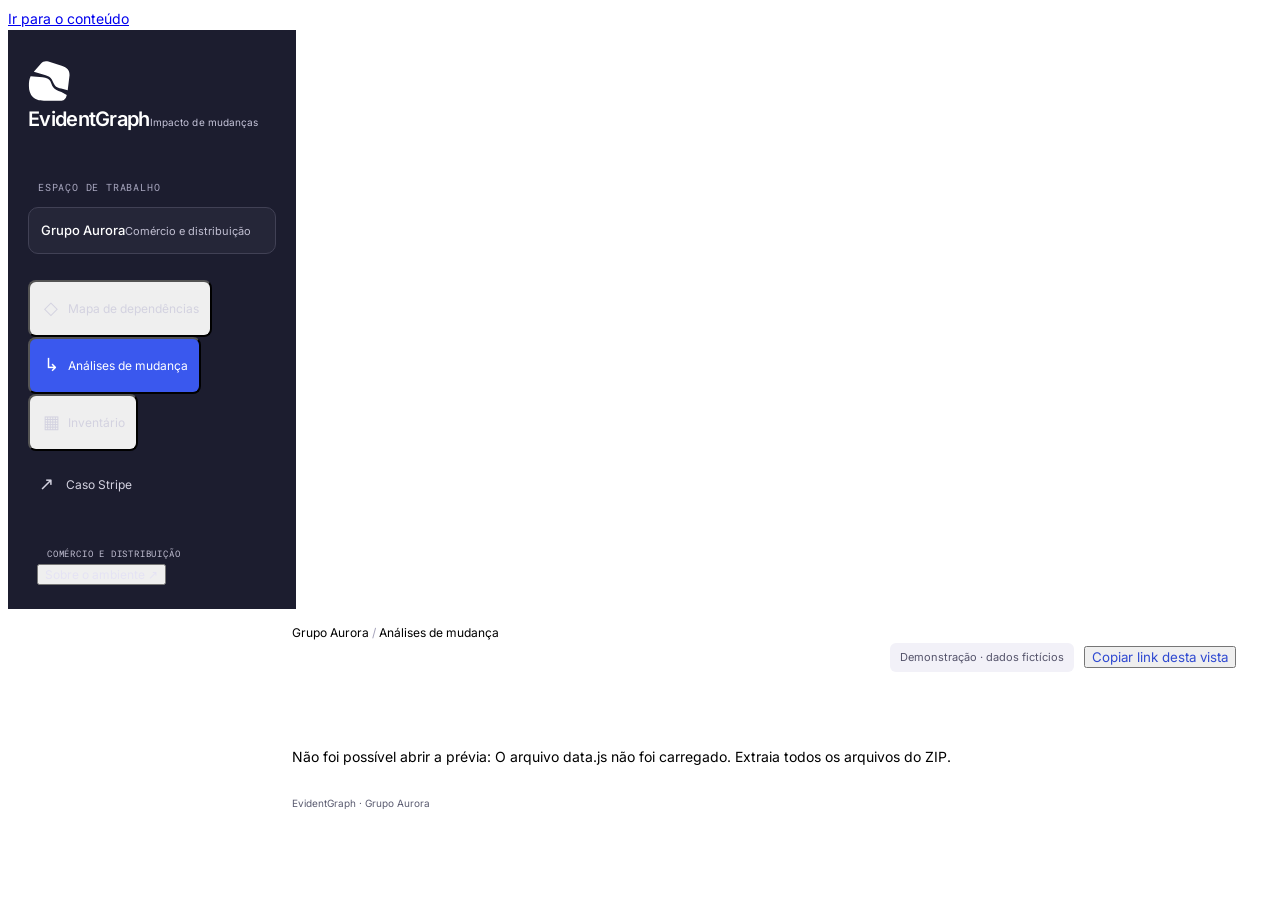
==== evidence-graph/preview-m2/index.html @ 936658e1 "Preserve portable EvidentGraph continuity for a new computer [skip ci]" ====
<!doctype html>
<html lang="pt-BR">
<head>
<meta charset="utf-8"><meta name="viewport" content="width=device-width,initial-scale=1">
<meta name="description" content="EvidentGraph: prévia sintética para revisão de impacto de mudanças.">
<title>EvidentGraph · Revisão de mudanças</title>
<link rel="stylesheet" href="styles.css?v=816976e282be9827"><link rel="stylesheet" href="lineage.css?v=ab8f37216dc863ca"><link rel="stylesheet" href="investigation.css?v=4782831f34d3c460">
<script src="data.js?v=e4a6f53682fa8bcc" defer></script><script src="app.js?v=4b67f17a70300d4d" defer></script><script src="lineage.js?v=4bb8b90324a357f3" defer></script><script src="exploration.js?v=8c428651296725df" defer></script><script src="investigation.js?v=50c261f0c2857e96" defer></script>
<link rel="stylesheet" href="../brand/brand.css?v=cf2e6575670e64a0"><link rel="icon" type="image/svg+xml" href="../brand/favicon.svg?v=e4fd1542565591fd"></head>
<body>
<a class="skip" href="#main">Ir para o conteúdo</a>
<aside class="sidebar">
  <div class="brand"><svg class="eg-symbol" xmlns="http://www.w3.org/2000/svg" viewBox="0 0 560 560" fill="currentColor" aria-hidden="true" focusable="false"><path d="M76 152 167 48C198 14 230 11 266 21L438 74C509 98 543 129 541 200L517 393 432 372C375 360 350 339 332 298L310 255C294 222 263 208 230 198Z"/><path d="m34 213 155 12c53 3 81 21 101 49l27 64c25 46 65 62 118 78l70 40c-11 47-30 71-69 74H207c-68-2-106-12-141-44C26 446 12 393 12 338c-1-49 4-83 22-125Z"/></svg><div>EvidentGraph<small>Impacto de mudanças</small></div></div>
  <div class="workspace-label">ESPAÇO DE TRABALHO</div><div class="company">Grupo Aurora<small>Comércio e distribuição</small></div>
  <nav aria-label="Navegação principal">
    <button data-view="lineage" class="nav"><span aria-hidden="true">◇</span> Mapa de dependências</button>
    <button data-view="analysis" class="nav active" aria-current="page"><span aria-hidden="true">↳</span> Análises de mudança</button>
    <button data-view="inventory" class="nav"><span aria-hidden="true">▦</span> Inventário</button>
    <a class="nav" href="../caso-stripe/?source=case&amp;eg_view=analysis&amp;eg_change=CASE-001&amp;eg_scope=all&amp;eg_technical=1" aria-label="Caso Stripe — abrir caso público com consumidor simulado"><span aria-hidden="true">↗</span> Caso Stripe</a>
  </nav>
  <div class="side-foot"><span class="workspace-label">COMÉRCIO E DISTRIBUIÇÃO</span><button id="aboutBtn" class="side-link">Sobre o ambiente ↗</button></div>
</aside>
<div class="shell">
  <header class="topbar"><div>Grupo Aurora <span class="slash">/</span> <span id="breadcrumb">Análises de mudança</span></div><div class="workspace-tools"><span class="env" id="workspaceEnvironment">Demonstração · dados fictícios</span><button id="copyContextLink" class="text-btn">Copiar link desta vista</button></div></header>
  <main id="main" tabindex="-1">
    <div id="loadStatus" role="status" class="notice">Preparando os dados e os controles…</div>
    <section id="lineageView" hidden>
      <div class="page-head"><div><div class="eyebrow">ARQUITETURA · DADOS · IA</div><h1>Mapa de dependências</h1><p>Explore as conexões. Selecione um ativo para entender seu contexto e avaliar mudanças.</p></div><div class="catalog-totals"><strong id="graphCatalogTotal"></strong><small>no catálogo do Grupo Aurora</small></div></div>
      <div class="graph-context-bar"><div class="view-tabs" aria-label="Visualização das conexões"><button id="graphAsGraph" class="selected" aria-pressed="true" disabled>◇ Grafo</button><button id="graphToList" disabled>≡ Lista de conexões</button></div><label>Mudança em revisão<select id="graphChange"></select></label><button id="graphReview" class="primary" disabled>← Lista da análise</button></div>
      <div class="graph-toolbar"><label class="graph-search-label"><span class="sr-only">Encontrar ativo no grafo</span><input id="graphSearch" type="search" placeholder="Encontrar um ativo…" list="graphAssets"><datalist id="graphAssets"></datalist></label><button id="graphFind" class="secondary">Encontrar</button><label>Escopo<select id="graphScope"><option value="context">Contexto do ativo</option><option value="investigation" disabled>Investigação direcionada</option><option value="impact">Caminhos da análise</option><option value="all">Empresa inteira</option></select></label><label>Área<select id="graphDomain"><option value="">Todas as áreas</option></select></label><label class="graph-check"><input type="checkbox" id="graphTechnical">Colunas e identidades</label></div>
      <section class="investigation-context" aria-label="Contexto da exploração"><div><strong id="investigationTitle">Contexto do ativo</strong><p id="investigationNote"></p></div><label id="depthControl" hidden>Alcance<select id="investigationDepth"><option value="1">Diretos</option><option value="2">Até 2 níveis</option><option value="4">Até 4 níveis</option></select></label><button id="exportContext" class="secondary">Exportar recorte .md</button></section>
      <div class="graph-workspace">
        <section class="graph-canvas-card" aria-label="Exploração do lineage">
          <div class="graph-canvas-head"><div><strong id="graphFocusName"></strong><span id="graphVisibleCount"></span></div><button id="graphReset" class="text-btn">Focar ativo da mudança</button></div>
          <div id="graphNavigation" class="graph-navigation"><div class="graph-controls" role="group" aria-label="Navegar no grafo"><button id="graphZoomOut" aria-label="Diminuir zoom">−</button><span id="graphZoomLabel" aria-live="polite">100%</span><button id="graphZoomIn" aria-label="Aumentar zoom">+</button><button id="graphReadable">Leitura</button><button id="graphFit">Ajustar tudo</button></div><span class="graph-pan-hint">Arraste o fundo ou use as setas para mover o mapa.</span><div class="graph-orientation"><p id="graphViewportStatus"></p><div id="graphPanControls" role="group" aria-label="Revelar outras partes do mapa"><button class="secondary" data-pan="left" aria-label="Ver ativos à esquerda">←</button><button class="secondary" data-pan="up" aria-label="Ver ativos acima">↑</button><button class="secondary" data-pan="down" aria-label="Ver ativos abaixo">↓</button><button class="secondary" data-pan="right" aria-label="Ver ativos à direita">→</button><button id="graphFocusSelected" class="text-btn">Voltar ao ativo selecionado</button></div></div></div>
          <div id="graphViewport" class="graph-viewport" tabindex="0" role="region" aria-label="Grafo interativo. Arraste o fundo para mover; use os botões de zoom e Tab para selecionar ativos."><svg id="lineageSvg" xmlns="http://www.w3.org/2000/svg" aria-label="Ativos e relações direcionadas"></svg><div class="graph-empty" id="graphEmpty" hidden>Nenhum ativo neste recorte. Altere os filtros ou escolha outra área.</div></div>
          <div id="graphListPanel" class="explore-list" hidden><div class="table-scroll"><table><thead><tr><th>Ativo</th><th>Relação com o foco</th><th>Responsável / operação</th><th>Ações</th></tr></thead><tbody id="exploreRows"></tbody></table></div><div class="table-footer" id="exploreCount" role="status"></div></div>
          <div class="graph-legend"><span><i class="key-dep"></i>Dependência</span><span><i class="key-lineage"></i>Linhagem de dados</span><span><i class="key-structure"></i>Estrutura / identidade</span><span class="legend-end">Setas seguem a relação indicada · arraste para navegar</span></div>
          <details class="graph-guide"><summary>Como ler as conexões e os marcadores</summary><p>Selecione um ativo para destacar seu caminho. A seta segue a relação descrita; abra a conexão para consultar sua origem. Uma dependência não comprova falha.</p><ul><li><i class="state-dot danger" aria-hidden="true"></i>Incompatibilidade de contrato</li><li><i class="state-dot warning" aria-hidden="true"></i>Impacto possível</li><li><i class="state-dot neutral" aria-hidden="true"></i>Inconclusivo</li><li><i class="state-dot quiet" aria-hidden="true"></i>Não identificada no contrato; não garante ausência de impacto</li></ul><p>Os pontos indicam a conclusão preparada para esta mudança. A lista de conexões oferece outra forma de ler o mesmo recorte.</p></details>
        </section>
        <aside id="graphInspector" class="graph-inspector" aria-live="polite"></aside>
      </div>
    </section>
    <section id="analysisView" hidden>
      <div class="page-head"><div><div class="eyebrow">REVISÃO TÉCNICA</div><h1>O que esta mudança pode afetar?</h1><p>Identifique consumidores, envolva os responsáveis e registre o que precisa ser verificado.</p></div></div>
      <div class="analysis-view-tabs view-tabs" aria-label="Revisão da mudança"><button id="analysisToGraph" disabled>◇ Ver caminhos no grafo</button><button class="selected" aria-pressed="true">≡ Lista da análise</button></div>
      <section class="change-card" aria-label="Mudança selecionada">
        <div class="change-choose"><label for="changeSelect">Mudança</label><select id="changeSelect"></select><button id="openAnalysis" class="primary" disabled>Abrir análise <span aria-hidden="true">→</span></button></div>
        <div class="change-overview"><p id="changeDescription"></p><p id="analysisState" class="analysis-state" role="status" aria-live="polite">Preparando a análise…</p></div>
        <details class="change-details"><summary>Versões e período analisado</summary><dl id="changeMeta" class="change-meta"></dl></details>
      </section>
      <div id="notAnalyzed" class="empty" hidden>Uma nova mudança foi selecionada. Abra a análise para consultar seus consumidores.</div>
      <section id="analysisResult" hidden>
        <section class="conclusion" aria-labelledby="conclusionTitle"><div class="conclusion-mark" aria-hidden="true">!</div><div><h2 id="conclusionTitle"></h2><p id="conclusionText"></p><span class="small" id="scopeNote"></span></div></section>
        <div class="section-heading"><div><h2>Consumidores e verificações</h2><p id="summaryLine"></p></div><button id="exportBtn" class="secondary">↓ Exportar análise .md</button></div>
        <div id="metrics" class="metrics" aria-label="Filtrar por conclusão"></div>
        <section class="table-card" aria-label="Resultados da análise">
          <div class="toolbar"><div class="search-wrap"><label class="sr-only" for="search">Buscar consumidor, processo ou equipe</label><input id="search" type="search" placeholder="Buscar consumidor, processo ou equipe"></div><details class="analysis-filters"><summary id="filterSummary">Mais filtros</summary><div class="filter-options"><label class="filter-label">Responsável<select id="ownerFilter"><option value="">Todas as equipes</option></select></label><label class="filter-label">Observação<select id="activityFilter"><option value="">Todos os estados</option><option value="OBSERVED">Caminho observado</option><option value="NOT_OBSERVED">Não observado no período</option><option value="UNKNOWN">Cobertura insuficiente</option></select></label></div></details><button id="clearFilters" class="text-btn">Limpar</button></div>
          <div class="table-scroll"><table class="consumer-table" role="table" aria-label="Resultados da análise"><thead role="rowgroup"><tr role="row"><th role="columnheader" scope="col"><button id="sortName" class="sort" aria-label="Consumidor — ordenar por nome">Consumidor <span id="sortMark" aria-hidden="true">↕</span></button></th><th role="columnheader" scope="col">Conclusão / execução</th><th role="columnheader" scope="col">Responsável</th><th role="columnheader" scope="col">Verificação local</th><th role="columnheader" scope="col"><span class="sr-only">Ações</span></th></tr></thead><tbody id="consumerRows" role="rowgroup"></tbody></table></div>
          <div id="emptyResults" class="empty" hidden>Nenhum consumidor corresponde aos filtros. Tente outra busca ou limpe os filtros.</div><div class="table-footer"><span id="resultCount" role="status"></span><span>Anotações ficam apenas neste navegador.</span></div>
        </section>
        <div class="bottom-note"><strong>Limite da resposta</strong><p>Um caminho de dependência não prova falha. Ausência de chamadas não prova ausência de uso. Autorização e acesso efetivo ao campo não são avaliados nesta versão.</p></div>
      </section>
    </section>
    <section id="inventoryView" hidden>
      <div class="page-head"><div><div class="eyebrow">CATÁLOGO DE ATIVOS</div><h1>Inventário</h1><p>Consulte sistemas, dados, modelos e responsáveis. Abra um ativo para explorar suas conexões.</p></div><span id="inventoryTotal" class="total-tag"></span></div>
      <section class="table-card"><div class="toolbar"><label class="sr-only" for="inventorySearch">Buscar ativo</label><input id="inventorySearch" type="search" placeholder="Buscar por nome ou identificador"><label class="filter-label">Tipo<select id="kindFilter"><option value="">Todos os tipos</option></select></label><label class="filter-label">Área<select id="domainFilter"><option value="">Todas as áreas</option></select></label></div>
      <div class="table-scroll"><table><thead><tr><th>Ativo</th><th>Tipo</th><th>Área / responsável</th><th>Ambiente</th><th><span class="sr-only">Detalhes</span></th></tr></thead><tbody id="inventoryRows"></tbody></table></div><div class="table-footer"><span id="inventoryCount" role="status"></span><div class="pager"><button id="prevPage" class="secondary">Anterior</button><span id="pageNumber"></span><button id="nextPage" class="secondary">Próxima</button></div></div></section>
    </section>
    <footer class="footer"><span>EvidentGraph · Grupo Aurora</span><span id="datasetLabel"></span></footer>
  </main>
</div>
<dialog id="detailDialog" aria-labelledby="detailTitle"><div class="dialog-head"><div><span class="eyebrow" id="detailKind"></span><h2 id="detailTitle"></h2><p id="detailSourceNote" hidden></p><button id="copyDetailLink" class="text-btn">Copiar link deste detalhe</button><p id="detailShareStatus" class="small" role="status"></p></div><button id="closeDetail" class="close-btn" aria-label="Fechar detalhes">×</button></div><div id="detailBody" class="dialog-body"></div></dialog>
<dialog id="aboutDialog" aria-labelledby="aboutTitle"><div class="dialog-head"><h2 id="aboutTitle">Sobre o ambiente</h2><button id="closeAbout" class="close-btn" aria-label="Fechar informações do ambiente">×</button></div><div class="dialog-body"><p>Grupo Aurora é uma organização fictícia utilizada neste protótipo do EvidentGraph. Todos os ativos e registros são sintéticos; não representam uma empresa real. O inventário contém 240 ativos; as evidências detalhadas são um recorte dos cenários CHG-001, CHG-002 e CHG-003.</p><p>Os resultados são calculados pelo analisador Python M1 durante a geração dos arquivos. O navegador consulta, filtra e exporta esses resultados; não reavalia contratos arbitrários nem consulta uma empresa real.</p><p>As verificações e notas são guardadas apenas neste navegador quando o armazenamento local está disponível. Elas não são enviadas aos responsáveis e não comprovam a resolução de um risco.</p><p>O mapa explora as 512 relações do catálogo, com os tipos e sentidos preservados. A avaliação de autorização não está implementada. As análises de impacto continuam limitadas aos três cenários descritos. O site público anterior não foi substituído.</p><p><strong>Versão de avaliação M3.</strong> A exploração percorre vínculos tipados do catálogo, sem avaliar permissões ou concluir impacto arbitrário. Processos compartilhados são associações declaradas. O mapa e sua lista mostram o mesmo recorte. O histórico de notas fica somente neste navegador.</p></div></dialog>
<div id="toast" class="toast" role="status" hidden></div>
</body></html>
---- evidence-graph/preview-m2/investigation.css ----
/* Preserve the approved graph/list identity; add focused investigation controls. */
[hidden]{display:none!important}
.investigation-context{display:flex;align-items:center;gap:14px;margin:0 0 12px;padding:12px 16px;border:1px solid #dbe3ed;border-radius:7px;background:#fff}
.investigation-context>div{flex:1;min-width:0}.investigation-context strong{font-size:13px;color:#294264}.investigation-context p{font-size:11px;margin:4px 0 0;line-height:1.5}.investigation-context>label{font-size:11px;color:#64748b;display:flex;align-items:center;gap:8px;flex:none}.investigation-context .secondary{font-size:11px;white-space:nowrap}.investigation-context select{font-size:11px}
.investigate-actions{display:grid;gap:7px;margin:14px 0 4px}.investigate-actions button{display:flex;gap:10px;text-align:left;align-items:center;padding:10px;font-size:12px;white-space:normal}.investigate-actions button span{width:16px;flex:none;text-align:center;color:#5275a8}.investigate-actions button[aria-pressed=true]{background:#edf3ff;border-color:#5275a8;color:#244c90}.investigate-actions button:hover{background:#f1f5fc}
.explore-list{height:clamp(540px,63vh,740px);overflow:auto;min-width:0}.explore-list table{min-width:600px;width:100%}.explore-list th{position:sticky;top:0;background:#f3f6fa;z-index:1}.explore-list small{display:block;font-size:11px;line-height:1.5;color:#748397;margin-top:4px}.explore-list .asset-select{padding:0;text-align:left;font-size:12px;font-weight:600}.explore-list td{padding:11px 14px;font-size:12px}.explore-list .active-row td,#consumerRows .active-row td{background:#eef4ff}.in-graph{display:block;margin-top:9px;font-size:11px}.graph-inspector{scrollbar-width:thin}.graph-inspector .inspector-actions{padding-top:10px}.graph-inspector .inspector-hint{padding-top:8px}
button:focus-visible,select:focus-visible,input:focus-visible{outline:2px solid #265ca7;outline-offset:3px}
.sidebar :is(button,a,select):focus-visible{outline:3px solid #b8d7ff;outline-offset:3px}
@media(max-width:1450px){.explore-list{height:610px}.graph-inspector{max-height:718px}.investigation-context{flex-wrap:wrap}.investigation-context>div{min-width:250px}}
@media(max-width:1180px){.graph-inspector .investigate-actions{grid-column:1/-1;grid-template-columns:repeat(3,1fr)}.explore-list{height:660px}}
@media(max-width:780px){.graph-inspector .investigate-actions{grid-template-columns:1fr}.investigation-context>div{min-width:100%}.explore-list{height:620px}}
@media(prefers-reduced-motion:reduce){*{scroll-behavior:auto!important;transition:none!important;animation:none!important}}

/* Show the decision first; keep filters and technical context available on demand. */
.change-overview{padding:12px 18px}.change-overview>p:first-child{font-size:13px;color:var(--ink)}
.analysis-state{font-size:12px;color:#365e4d;margin-top:7px}.analysis-state.pending{color:#855b1c}
.change-details{border-top:1px solid #e8edf2}.change-details>summary{padding:9px 18px;font-size:12px;color:var(--muted);cursor:pointer}.change-details .change-meta{margin:0;padding-top:5px}
#analysisView .metrics{display:flex;flex-wrap:wrap;gap:7px;margin-bottom:13px}
#analysisView .metric{display:flex;flex-direction:row;align-items:center;gap:7px;padding:8px 11px;min-height:38px}
#analysisView .metric strong{font-size:15px;margin:0}#analysisView .metric span{font-size:12px}#analysisView .metric-dot{display:none}
.analysis-filters{flex:none;max-width:100%}.analysis-filters>summary{font-size:12px;color:var(--blue);cursor:pointer;padding:8px}
.filter-options{display:flex;flex-wrap:wrap;gap:12px;padding:8px}.filter-options label{display:grid;gap:5px}
.consumer-reason{font-size:12px;line-height:1.55;max-width:410px;margin-top:6px}
.consumer-explanation{padding:14px 16px;border:1px solid #d7e2ef;border-radius:6px;background:#f5f8fc;margin:16px 0}.consumer-explanation h3{margin:0 0 8px}.consumer-explanation p{margin:7px 0;line-height:1.6}
#lineageSvg.has-highlight .graph-edge-group:not(.edge-selected) .graph-edge{opacity:.2}
#lineageSvg.has-highlight .graph-edge-group:hover .graph-edge{opacity:1}
@media(max-width:780px){.change-overview{padding:12px}.change-details>summary{padding:9px 12px}.analysis-filters{width:100%}.filter-options{flex-direction:column}.filter-options select{max-width:100%}.consumer-reason{min-width:210px}}

/* Review round 2: readable text, visible map tools and explicit context. */
.nav[href]{display:block;text-decoration:none}
:root{--muted:#4e5f75}
.workspace-tools{display:flex;align-items:center;justify-content:flex-end;flex-wrap:wrap;gap:8px}
.workspace-tools .env{color:#405570;background:#edf2f7;white-space:normal}
.workspace-tools .env:before{display:none}
.graph-navigation{display:flex;align-items:center;justify-content:space-between;flex-wrap:wrap;gap:8px;padding:10px 14px;border-bottom:1px solid var(--line);background:#f5f8fc}
.graph-controls{position:static;display:flex;flex-wrap:wrap;max-width:100%;box-shadow:none}
.graph-controls button{min-height:36px;padding:6px 10px;color:var(--ink)}
.graph-controls button{font-size:12px}
.graph-controls #graphZoomIn,.graph-controls #graphZoomOut{font-size:19px}
.graph-controls span{font-size:12px;color:var(--muted)}
.graph-context-bar>label{min-width:0}
.graph-context-bar select{width:100%;min-width:0;max-width:100%}
.graph-pan-hint{font-size:12px;color:var(--muted)}
.graph-viewport,.explore-list{height:clamp(380px,56vh,620px)}
.graph-canvas-head{gap:8px;flex-wrap:wrap}
.graph-canvas-head span,.catalog-totals small,.inspector-overline,.inspector-meta dt,.inspector-hint,.inspector-consumers small,.explore-list small,.graph-legend,.footer,.inventory-id,.row-type,.review-caption{color:var(--muted)}
.lane-title{font-size:10px;fill:#52637a}
.node-kind{font-size:10px;fill:#52637a;letter-spacing:.2px}
.node-name{font-size:14px}
.investigate-actions h3{font-size:12px;color:var(--muted);margin:0 0 2px}
.investigate-actions button{border-color:#a8b9ce;background:#f7faff;font-size:13px}
.investigate-actions button:hover{background:#e8f0fd;border-color:#5275a8}
.graph-inspector{max-height:calc(clamp(380px,56vh,620px) + 210px)}
.graph-guide{padding:11px 16px;border-top:1px solid var(--line);font-size:12px;color:var(--muted)}
.graph-guide summary,.inspector-connections summary{cursor:pointer;color:var(--blue);font-weight:600}
.graph-guide p{margin-top:9px;font-size:12px}
.graph-guide ul{display:flex;flex-wrap:wrap;gap:8px 18px;padding:0;list-style:none}
.graph-guide li{display:flex;align-items:center;gap:7px}
.graph-guide .state-dot{display:inline-block;flex:none;margin:0;width:8px;height:8px}
.inspector-connections{padding-top:14px;font-size:12px}
.inspector-connections button{display:block;text-align:left;white-space:normal;overflow-wrap:anywhere;margin-top:6px;padding:7px 0}
input::placeholder,textarea::placeholder{color:#566579;opacity:1}
#lineageSvg.has-highlight .graph-edge-group:not(.edge-selected) .graph-edge{opacity:.35}
@media(max-width:780px){.workspace-tools{justify-content:flex-start}.graph-navigation{padding:8px}.graph-pan-hint{width:100%}.graph-controls button{padding:6px 8px}.graph-viewport,.explore-list{height:420px}.graph-inspector{max-height:none}}

/* Map orientation remains readable; narrow screens begin with the same nodes in a list. */
.graph-orientation{width:100%;border-top:1px solid var(--line);padding-top:8px}
.graph-orientation p{font-size:12px;color:var(--muted);margin:0 0 6px}
#graphPanControls{display:flex;align-items:center;flex-wrap:wrap;gap:6px}
#graphPanControls [data-pan]{min-width:36px;min-height:36px}
#graphPanControls button:disabled{opacity:.45}
#detailShareStatus:empty{display:none}
#copyDetailLink{margin-top:7px;padding-left:0}
#detailSourceNote{font-size:12px;color:#405570;background:#edf2f7;border-radius:4px;padding:6px 9px;margin-top:9px}
.mobile-cell-label{display:none}
@media(max-width:780px){
  .consumer-table,.consumer-table thead,.consumer-table tbody,.consumer-table tr,.consumer-table th,.consumer-table td{display:block;width:100%;min-width:0}
  .consumer-table thead tr{position:relative}
  .consumer-table th:not(:first-child){position:absolute;width:1px;height:1px;padding:0;overflow:hidden;clip-path:inset(50%);white-space:nowrap}
  .consumer-table tbody tr{padding:12px 0;border-bottom:1px solid var(--line)}
  .consumer-table tbody tr:last-child{border-bottom:0}
  .consumer-table td{border:0;padding:7px 14px;overflow-wrap:anywhere}
  .consumer-table .consumer-reason{min-width:0;max-width:none}
  .consumer-table .mobile-cell-label{display:block;font-size:11px;font-weight:600;color:var(--muted);margin-bottom:5px}
  .consumer-table .badge{white-space:normal}
  .consumer-table .row-open{padding:7px 0;font-size:12px}
  .consumer-table .in-graph{display:inline-block;margin:0 0 0 18px}
  .explore-list table{min-width:0}.explore-list thead{position:absolute;width:1px;height:1px;overflow:hidden;clip-path:inset(50%)}
  .explore-list tbody,.explore-list tr,.explore-list td{display:block;width:100%}
  .explore-list tr{padding:10px 0;border-bottom:1px solid var(--line)}
  .explore-list td{border:0;padding:6px 12px;overflow-wrap:anywhere}
  .explore-list td[data-label]:before{content:attr(data-label);display:block;font-size:11px;color:var(--muted);font-weight:600;margin-bottom:4px}
}
---- evidence-graph/brand/brand.css ----
/* EvidentGraph Fenda: shared visual identity. Font licenses are in fonts/. */
@font-face {
  font-family: 'Inter';
  font-style: normal;
  font-weight: 400 700;
  font-display: swap;
  src: url(fonts/inter-latin-ext.woff2) format('woff2');
  unicode-range: U+0100-02BA, U+02BD-02C5, U+02C7-02CC, U+02CE-02D7, U+02DD-02FF, U+0304, U+0308, U+0329, U+1D00-1DBF, U+1E00-1E9F, U+1EF2-1EFF, U+2020, U+20A0-20AB, U+20AD-20C4, U+2113, U+2C60-2C7F, U+A720-A7FF;
}
@font-face {
  font-family: 'Inter';
  font-style: normal;
  font-weight: 400 700;
  font-display: swap;
  src: url(fonts/inter-latin.woff2) format('woff2');
  unicode-range: U+0000-00FF, U+0131, U+0152-0153, U+02BB-02BC, U+02C6, U+02DA, U+02DC, U+0304, U+0308, U+0329, U+2000-206F, U+20AC, U+2122, U+2191, U+2193, U+2212, U+2215, U+FEFF, U+FFFD;
}
@font-face {
  font-family: 'Roboto Mono';
  font-style: normal;
  font-weight: 400 500;
  font-display: swap;
  src: url(fonts/roboto-mono-latin-ext.woff2) format('woff2');
  unicode-range: U+0100-02BA, U+02BD-02C5, U+02C7-02CC, U+02CE-02D7, U+02DD-02FF, U+0304, U+0308, U+0329, U+1D00-1DBF, U+1E00-1E9F, U+1EF2-1EFF, U+2020, U+20A0-20AB, U+20AD-20C4, U+2113, U+2C60-2C7F, U+A720-A7FF;
}
@font-face {
  font-family: 'Roboto Mono';
  font-style: normal;
  font-weight: 400 500;
  font-display: swap;
  src: url(fonts/roboto-mono-latin.woff2) format('woff2');
  unicode-range: U+0000-00FF, U+0131, U+0152-0153, U+02BB-02BC, U+02C6, U+02DA, U+02DC, U+0304, U+0308, U+0329, U+2000-206F, U+20AC, U+2122, U+2191, U+2193, U+2212, U+2215, U+FEFF, U+FFFD;
}


:root{--ink:#1c1d2f;--muted:#5a5b70;--line:#e3e3ed;--blue:#3a58ee;--bg:#f6f6fa;--side:#1c1d2f}
body{font-family:Inter,Arial,sans-serif;font-size:14px;line-height:1.6;-webkit-font-smoothing:antialiased}
button,input,select,textarea{font-family:inherit}button,a,input,select,summary{ -webkit-tap-highlight-color:transparent }
button:focus-visible,a:focus-visible,input:focus-visible,select:focus-visible,summary:focus-visible{outline:3px solid #3a58ee;outline-offset:3px}
.sidebar{width:248px;padding:30px 20px 24px;background:#1c1d2f;color:white;z-index:2}
.brand{gap:11px;font-size:20px;letter-spacing:-.7px;font-weight:600;white-space:nowrap}
.eg-symbol{display:block;width:43px;height:43px;flex:none;color:#fff;--symbol-second:#699bfb}
.brand small{font:400 10px/1.5 Inter,Arial,sans-serif;color:#c6c5da;letter-spacing:.1px;margin-top:2px}
.workspace-label{margin:45px 10px 12px;font:400 10px/1.5 'Roboto Mono',monospace;letter-spacing:.8px;color:#aaa9c1}
.company{padding:12px 12px;border:1px solid #414155;border-radius:10px;font-size:13px;font-weight:500;background:#252638}
.company small{font-size:11px;font-weight:400;color:#c1bfd2;margin-top:2px}
.sidebar nav{margin-top:26px;gap:7px}.sidebar .nav{font-size:12px;line-height:1.6;border-radius:8px;padding:12px 11px;color:#d3d2e0;display:flex;align-items:center;gap:7px;min-height:44px}
.nav span{width:20px;flex:none;font-size:18px}.sidebar .nav.active{background:#3a58ee;color:white;box-shadow:none}.sidebar .nav:hover{background:#35364e}.sidebar .nav.active:hover{background:#304bd4}
.side-foot{border-color:#414155;padding:22px 9px 0}.side-foot .workspace-label{color:#c1bfd2;font-size:9px}.side-foot .side-link{font-size:12px;color:#e5e3f4}
.shell{margin-left:248px}.topbar{height:auto;min-height:80px;padding:14px 36px;gap:14px;flex-wrap:wrap;background:white;font-size:12px}.slash{color:#a5a3bb}
.workspace-tools{gap:10px}.workspace-tools .env{background:#f2f1f8;color:#55546b;padding:6px 10px;border-radius:6px;font-size:11px}
main{max-width:1530px;padding:29px 36px 25px;margin:auto}
.eyebrow{font:500 10px/1.5 'Roboto Mono',monospace;color:#535578;letter-spacing:1.15px;margin-bottom:9px}
h1{font-size:31px;line-height:1.25;letter-spacing:-1.1px;font-weight:600}h2{font-size:17px;font-weight:600}h3{font-weight:600}
.page-head{margin-bottom:22px}.page-head p{font-size:14px;line-height:1.6;margin-top:10px}
.view-tabs{border:1px solid #dedceb;border-radius:9px;padding:4px;background:#fff;gap:4px}.view-tabs button{font-size:12px;border-radius:6px;padding:8px 15px;color:#5a5971}.view-tabs button.selected{background:#eae7f7;color:#34326a;font-weight:600}
.analysis-view-tabs{margin-bottom:20px}
.change-card,.table-card,.graph-canvas-card,.graph-inspector,.investigation-context{border-color:#e0deec;border-radius:11px;box-shadow:0 2px 3px #1c1d2f03}
.change-card{margin-bottom:20px}.change-choose{padding:18px 20px;gap:16px;border-color:#eeedf5}.change-choose label{font-size:12px}.change-choose select{font-size:13px;color:#1c1d2f;font-weight:500}
input,select,textarea{border-color:#d8d6e5;border-radius:7px;min-height:40px}input::placeholder{color:#6a687d}
.primary,.secondary{border-radius:7px;font-size:12px;padding:10px 15px;min-height:40px}.primary{background:#3a58ee;box-shadow:0 2px 4px #3a58ee18}.primary:hover{background:#2945cf}.secondary{border-color:#d8d6e5;color:#3e3d56;background:white}.secondary:hover{background:#f2f0fa}
.change-overview{padding:16px 20px}.change-overview>p:first-child{font-size:13px}.analysis-state{font-size:12px}.change-details{border-color:#eeedf5}.change-details>summary{padding:10px 20px;font-size:11px}
.conclusion{padding:16px 20px;margin-bottom:26px;border-radius:9px;background:#fffaf0;border-color:#e8ddc2;border-left:3px solid #b58831}.conclusion h2{font-size:15px}.conclusion p{font-size:13px}.conclusion .small{font-size:11px}
.section-heading{margin-bottom:14px}.section-heading h2{font-size:18px;letter-spacing:-.35px}.section-heading p{font-size:12px;margin-top:5px}
#analysisView .metrics{gap:8px;margin-bottom:16px}#analysisView .metric{border-radius:7px;padding:8px 12px;gap:8px;min-height:40px;background:transparent}
#analysisView .metric strong{font-size:14px}#analysisView .metric span{font-size:11px}.metric[aria-pressed=true]{border-color:#3a58ee;background:#edf0ff!important;box-shadow:none}.metric:hover{background:#eeedf6!important}
.toolbar{padding:16px 18px;background:white;gap:10px}.toolbar input{font-size:12px}.search-wrap{max-width:440px;flex:1}.analysis-filters>summary{font-size:12px}
th{font:500 11px/1.5 Inter,Arial,sans-serif;color:#615e77;background:#faf9fd}td{font-size:12px;padding:18px 15px;vertical-align:top}.consumer-reason{font-size:12px;line-height:1.65;margin-top:8px;max-width:330px}.row-name{font-size:13px;font-weight:600;color:#1c1d2f}.row-type{font-size:11px}.row-open,.in-graph{color:#304ad1;font-weight:500}.badge{padding:4px 7px;border-radius:5px}.text-btn{color:#304ad1}.table-footer{padding:12px 18px;font-size:10px}.bottom-note{margin-top:22px;color:#68657c}.bottom-note p{font-size:11px;max-width:940px;line-height:1.7}
code,.inventory-id{font-family:'Roboto Mono',monospace}.footer{border-color:#e3e1ed;margin-top:26px;font-size:10px}
.graph-viewport{background-color:#faf9fd;background-image:radial-gradient(#ddd8ed .8px,transparent .8px)}.graph-navigation{background:#f6f4fc;border-color:#e0dcec}.node-name{font-family:Inter,Arial,sans-serif;fill:#1c1d2f}.node-kind{font-family:Inter,Arial,sans-serif}.graph-node.selected .node-card{fill:#efecfb;stroke:#3a58ee}.graph-node:hover .node-card{stroke:#3a58ee}.graph-node.change-target .node-card{stroke:#3a58ee}.graph-guide summary,.inspector-connections summary{color:#304ad1}.inspector-title>span{color:#3a58ee;background:#eeebfb}.investigate-actions button{border-color:#d0cae5;background:#f8f6fd;color:#3d3b58}.investigate-actions button:hover{background:#eeeaf9;border-color:#968bc8}.investigate-actions button[aria-pressed=true]{background:#e6e1f6;border-color:#8b7fc4;color:#393165}
dialog{font-family:Inter,Arial,sans-serif}dialog::backdrop{background:#15152399;backdrop-filter:blur(3px)}.dialog-head{padding:24px;border-color:#e3e1ed}.dialog-body{padding:24px}.dialog-head h2{font-size:21px;letter-spacing:-.5px}.consumer-explanation{background:#f5f3fc;border-color:#ddd6f0;border-radius:9px}
@media(min-width:1600px){main{padding:34px 42px}.sidebar{width:260px}.shell{margin-left:260px}}
@media(max-width:1180px) and (min-width:781px){.sidebar{width:220px;padding:25px 16px}.shell{margin-left:220px}.brand{font-size:18px;gap:8px}.brand .eg-symbol{width:35px;height:35px}.sidebar .nav{font-size:11px}main{padding:25px}.topbar{padding:16px 25px}h1{font-size:27px}}
@media(max-width:780px){.sidebar{position:static;width:auto;padding:18px 18px 12px}.shell{margin-left:0}.brand{font-size:20px}.brand .eg-symbol{width:36px;height:36px}.sidebar .workspace-label,.sidebar .company,.side-foot{display:none}.sidebar nav{display:flex;overflow-x:auto;margin-top:17px;gap:6px;padding:4px 0}.sidebar .nav{width:auto;flex:none;padding:9px 11px;min-height:40px;font-size:11px}.sidebar .nav span{width:15px;font-size:16px}.topbar{padding:15px 18px;min-height:75px;gap:11px}.topbar>div:first-child{font-size:11px}.workspace-tools{width:100%;justify-content:space-between;gap:8px}.workspace-tools .env{font-size:10px}main{padding:23px 18px}.page-head{margin-bottom:20px}h1{font-size:28px;letter-spacing:-.8px}.page-head p{font-size:13px}.eyebrow{font-size:9px}.view-tabs{max-width:100%;display:flex}.view-tabs button{font-size:11px;padding:9px 10px;flex:1}.change-choose{padding:15px;flex-wrap:wrap;gap:10px}.change-choose label{width:100%}.change-choose select{width:100%;flex-basis:100%;font-size:12px}.change-choose .primary{width:100%}.change-overview{padding:14px 15px}.change-details>summary{padding:10px 15px}.conclusion{padding:15px;gap:10px}.conclusion h2{font-size:14px}.conclusion p{font-size:12px}.section-heading{align-items:flex-start;gap:10px}.section-heading h2{font-size:17px}.section-heading .secondary{font-size:10px;padding:8px 10px}#analysisView .metric{padding:8px 10px}#analysisView .metric span{font-size:10px}.toolbar{padding:14px;align-items:center}.search-wrap{max-width:none;min-width:100%}.toolbar input{width:100%}.analysis-filters{width:auto}.consumer-table td{padding:9px 16px}.consumer-table .row-open{font-size:13px;min-height:40px}.consumer-table .in-graph{font-size:12px}.table-footer{font-size:10px}.footer{gap:12px;flex-wrap:wrap}.graph-toolbar{gap:8px}.graph-toolbar label{font-size:11px}.graph-context-bar{gap:12px}.graph-workspace{display:block}.graph-inspector{margin-top:15px}.graph-controls button{min-height:38px}.dialog-head h2{font-size:20px}}
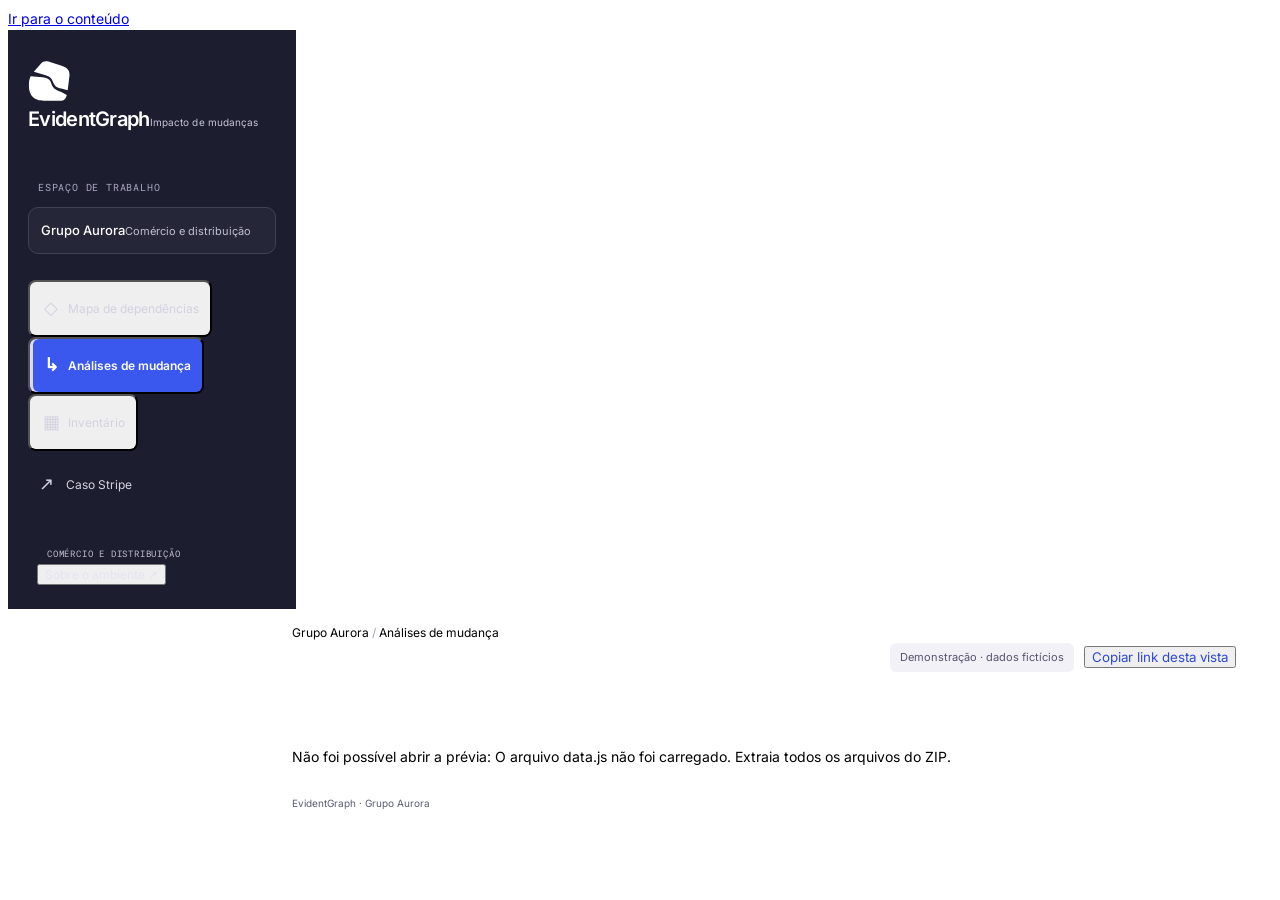
==== commit 1fb16102: "style(evidentgraph): clarify the active navigation item" ====
--- a/evidence-graph/preview-m2/index.html
+++ b/evidence-graph/preview-m2/index.html
@@ -6,7 +6,7 @@
 <title>EvidentGraph · Revisão de mudanças</title>
 <link rel="stylesheet" href="styles.css?v=816976e282be9827"><link rel="stylesheet" href="lineage.css?v=ab8f37216dc863ca"><link rel="stylesheet" href="investigation.css?v=4782831f34d3c460">
 <script src="data.js?v=e4a6f53682fa8bcc" defer></script><script src="app.js?v=4b67f17a70300d4d" defer></script><script src="lineage.js?v=4bb8b90324a357f3" defer></script><script src="exploration.js?v=8c428651296725df" defer></script><script src="investigation.js?v=50c261f0c2857e96" defer></script>
-<link rel="stylesheet" href="../brand/brand.css?v=cf2e6575670e64a0"><link rel="icon" type="image/svg+xml" href="../brand/favicon.svg?v=e4fd1542565591fd"></head>
+<link rel="stylesheet" href="../brand/brand.css?v=7c86c4c17170fff1"><link rel="icon" type="image/svg+xml" href="../brand/favicon.svg?v=e4fd1542565591fd"></head>
 <body>
 <a class="skip" href="#main">Ir para o conteúdo</a>
 <aside class="sidebar">
--- a/evidence-graph/brand/brand.css
+++ b/evidence-graph/brand/brand.css
@@ -45,7 +45,7 @@
 .company{padding:12px 12px;border:1px solid #414155;border-radius:10px;font-size:13px;font-weight:500;background:#252638}
 .company small{font-size:11px;font-weight:400;color:#c1bfd2;margin-top:2px}
 .sidebar nav{margin-top:26px;gap:7px}.sidebar .nav{font-size:12px;line-height:1.6;border-radius:8px;padding:12px 11px;color:#d3d2e0;display:flex;align-items:center;gap:7px;min-height:44px}
-.nav span{width:20px;flex:none;font-size:18px}.sidebar .nav.active{background:#3a58ee;color:white;box-shadow:none}.sidebar .nav:hover{background:#35364e}.sidebar .nav.active:hover{background:#304bd4}
+.nav span{width:20px;flex:none;font-size:18px}.sidebar .nav.active{background:#3a58ee;color:white;font-weight:600;box-shadow:inset 3px 0 0 #dedaf4}.sidebar .nav:hover{background:#35364e}.sidebar .nav.active:hover{background:#304bd4}
 .side-foot{border-color:#414155;padding:22px 9px 0}.side-foot .workspace-label{color:#c1bfd2;font-size:9px}.side-foot .side-link{font-size:12px;color:#e5e3f4}
 .shell{margin-left:248px}.topbar{height:auto;min-height:80px;padding:14px 36px;gap:14px;flex-wrap:wrap;background:white;font-size:12px}.slash{color:#a5a3bb}
 .workspace-tools{gap:10px}.workspace-tools .env{background:#f2f1f8;color:#55546b;padding:6px 10px;border-radius:6px;font-size:11px}
